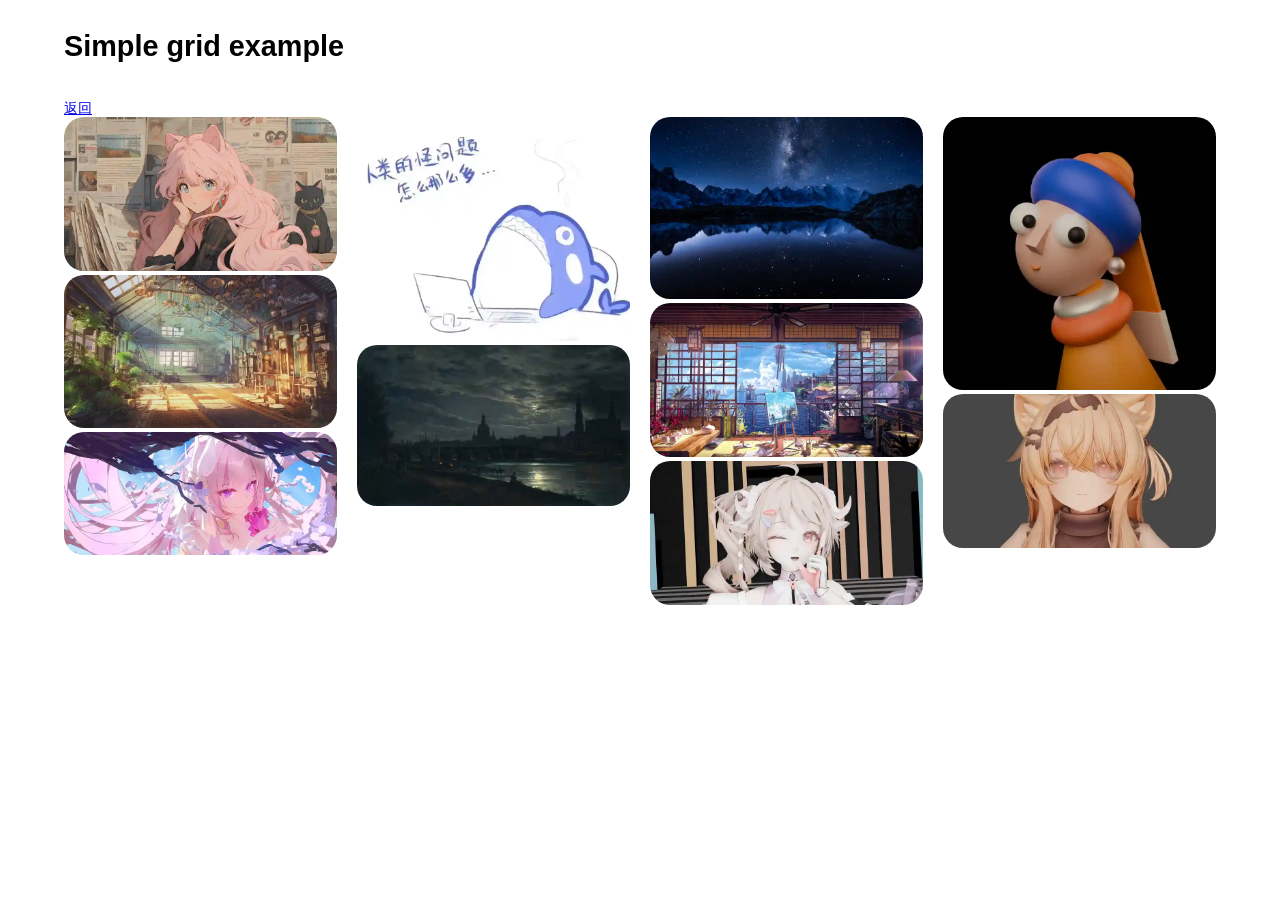
==== gallery.html @ 52f21082 "加入了大量图片，制作了一个全新的画廊页面。 	修改：     "SuzumiyaHaruhi/\347\203\246\351\227\267/SuzumiyaHaruhi.html" 	新文件：  " ====
<!DOCTYPE html>
<html lang="en-US">
<head>
    <meta charset="utf-8">
    <meta name="viewport" content="width=device-width">
    <title>画廊</title>
    <link rel="stylesheet" href="css/gallery.css">
</head>
<body>
    <h1>Simple grid example</h1>
    <br>
    <a href="./index.html">返回</a>
    <div class="gallery-container" id="gallery"></div>

    <script src="js/gallery.js"></script>
    <script>
        createGallery('gallery', {
            total: 10,
            ext: '.webp',
            folder: 'img/output/'
        });
    </script>
</body>
</html>
---- css/gallery.css ----
body {
    width: 90%;
    max-width: auto;
    margin: 2em auto;
    font: .9em/1.2 Arial, Helvetica, sans-serif;
}
.gallery-container {
    column-count: 4;
    column-gap: 20px;
}

.gallery-container > div {
    break-inside: avoid;
    margin-bottom: 4px;
    border-radius: 20px;
    overflow: hidden;
}

.gallery-container > div img {
    display: block;
    width: 100%;
    height: auto;
    border-radius: 10px;
}

@media (max-width: 768px) {
    .gallery-container { column-count: 3; }
}

@media (max-width: 480px) {
    .gallery-container { column-count: 2; }
}
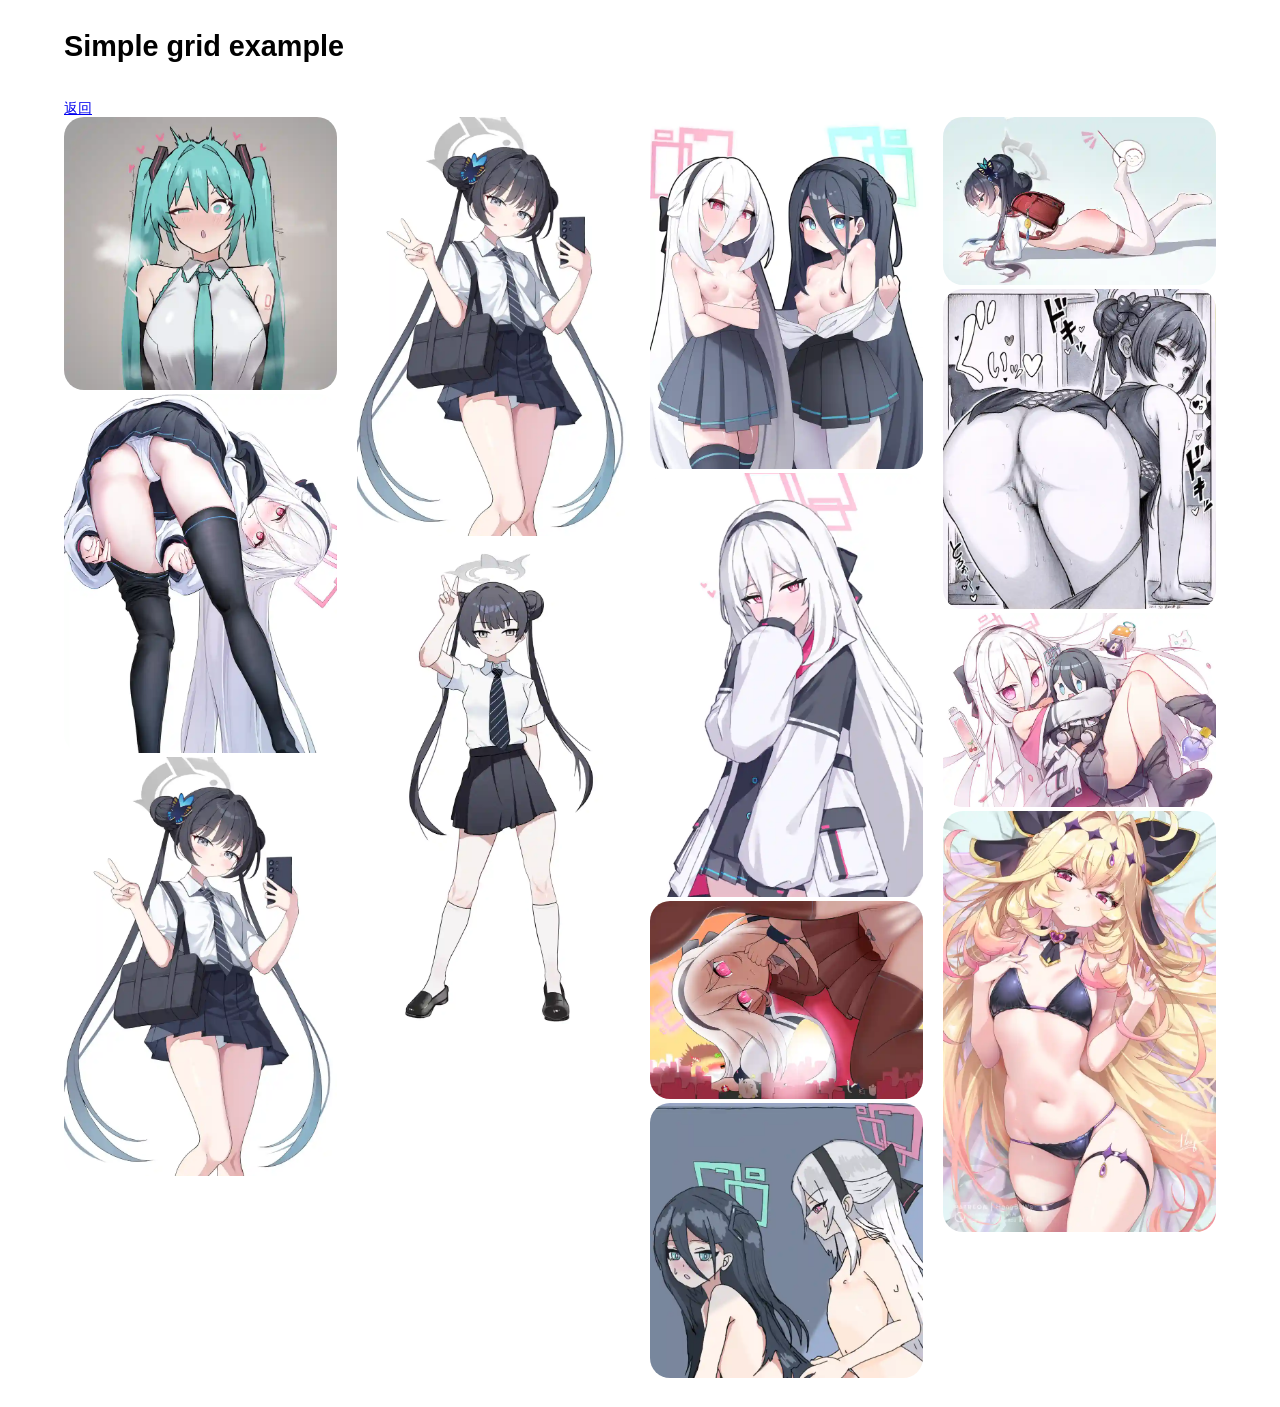
==== commit 59b1fa7d: "Update gallery.html" ====
--- a/gallery.html
+++ b/gallery.html
@@ -15,7 +15,7 @@
     <script src="js/gallery.js"></script>
     <script>
         createGallery('gallery', {
-            total: 10,
+            total: 13,
             ext: '.webp',
             folder: 'img/output/'
         });
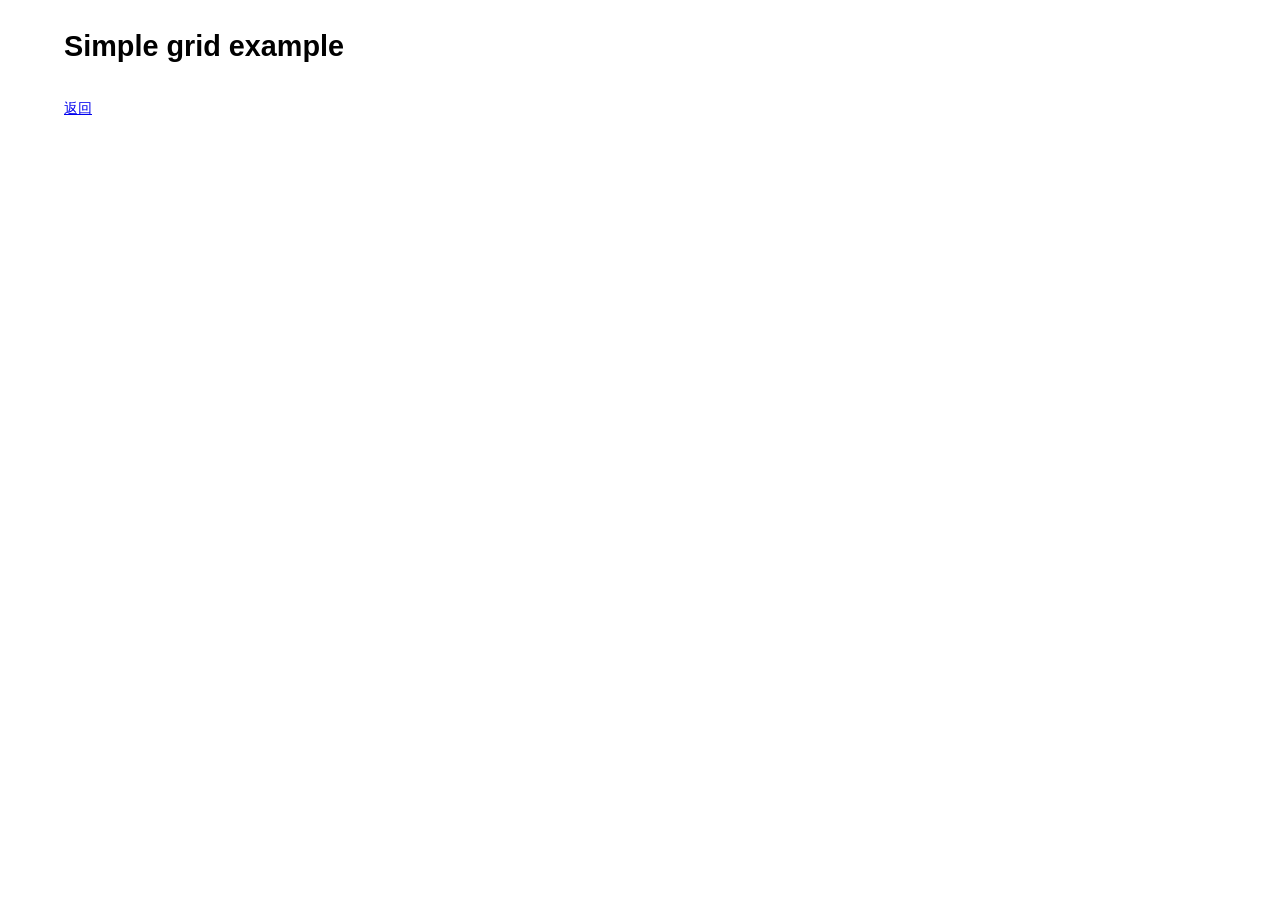
==== commit 47cebee9: "Update gallery.html" ====
--- a/gallery.html
+++ b/gallery.html
@@ -14,11 +14,6 @@
 
     <script src="js/gallery.js"></script>
     <script>
-        createGallery('gallery', {
-            total: 13,
-            ext: '.webp',
-            folder: 'img/output/'
-        });
     </script>
 </body>
 </html>
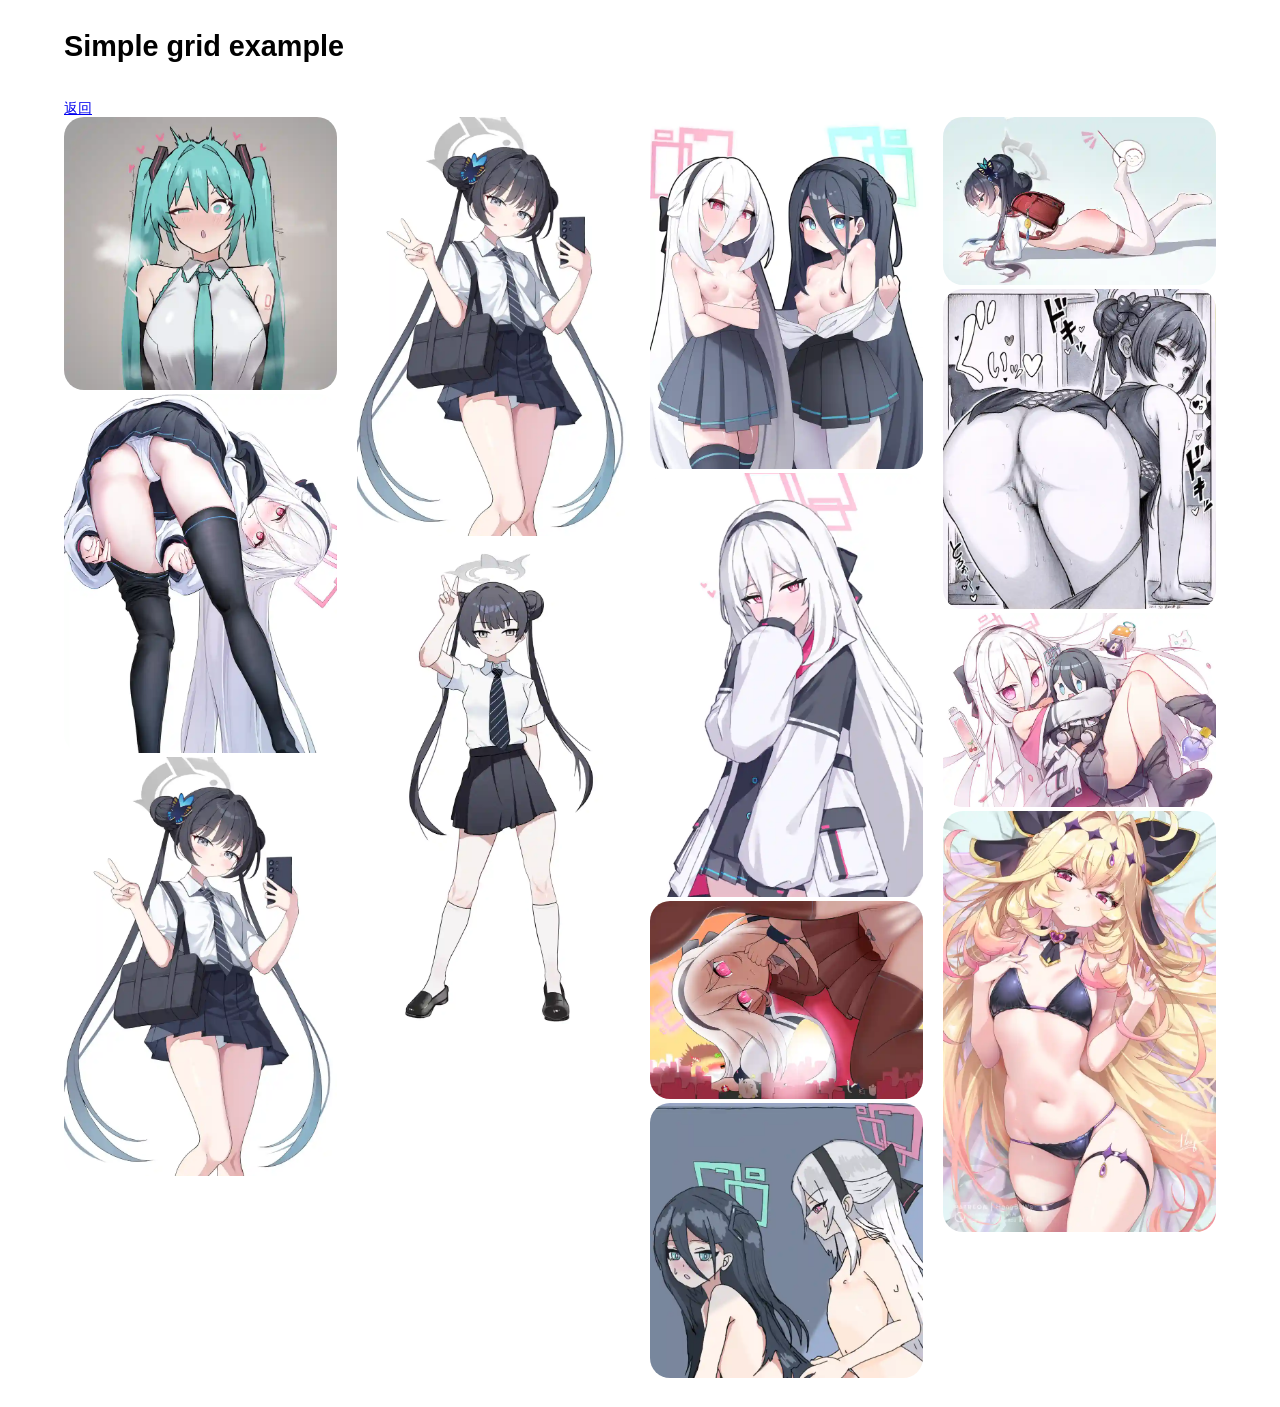
==== commit ad13fffc: "Initialize gallery with image settings" ====
--- a/gallery.html
+++ b/gallery.html
@@ -14,6 +14,11 @@
 
     <script src="js/gallery.js"></script>
     <script>
+        createGallery('gallery', {
+            total: 13,
+            ext: '.webp',
+            folder: 'img/output/'
+        });
     </script>
 </body>
 </html>
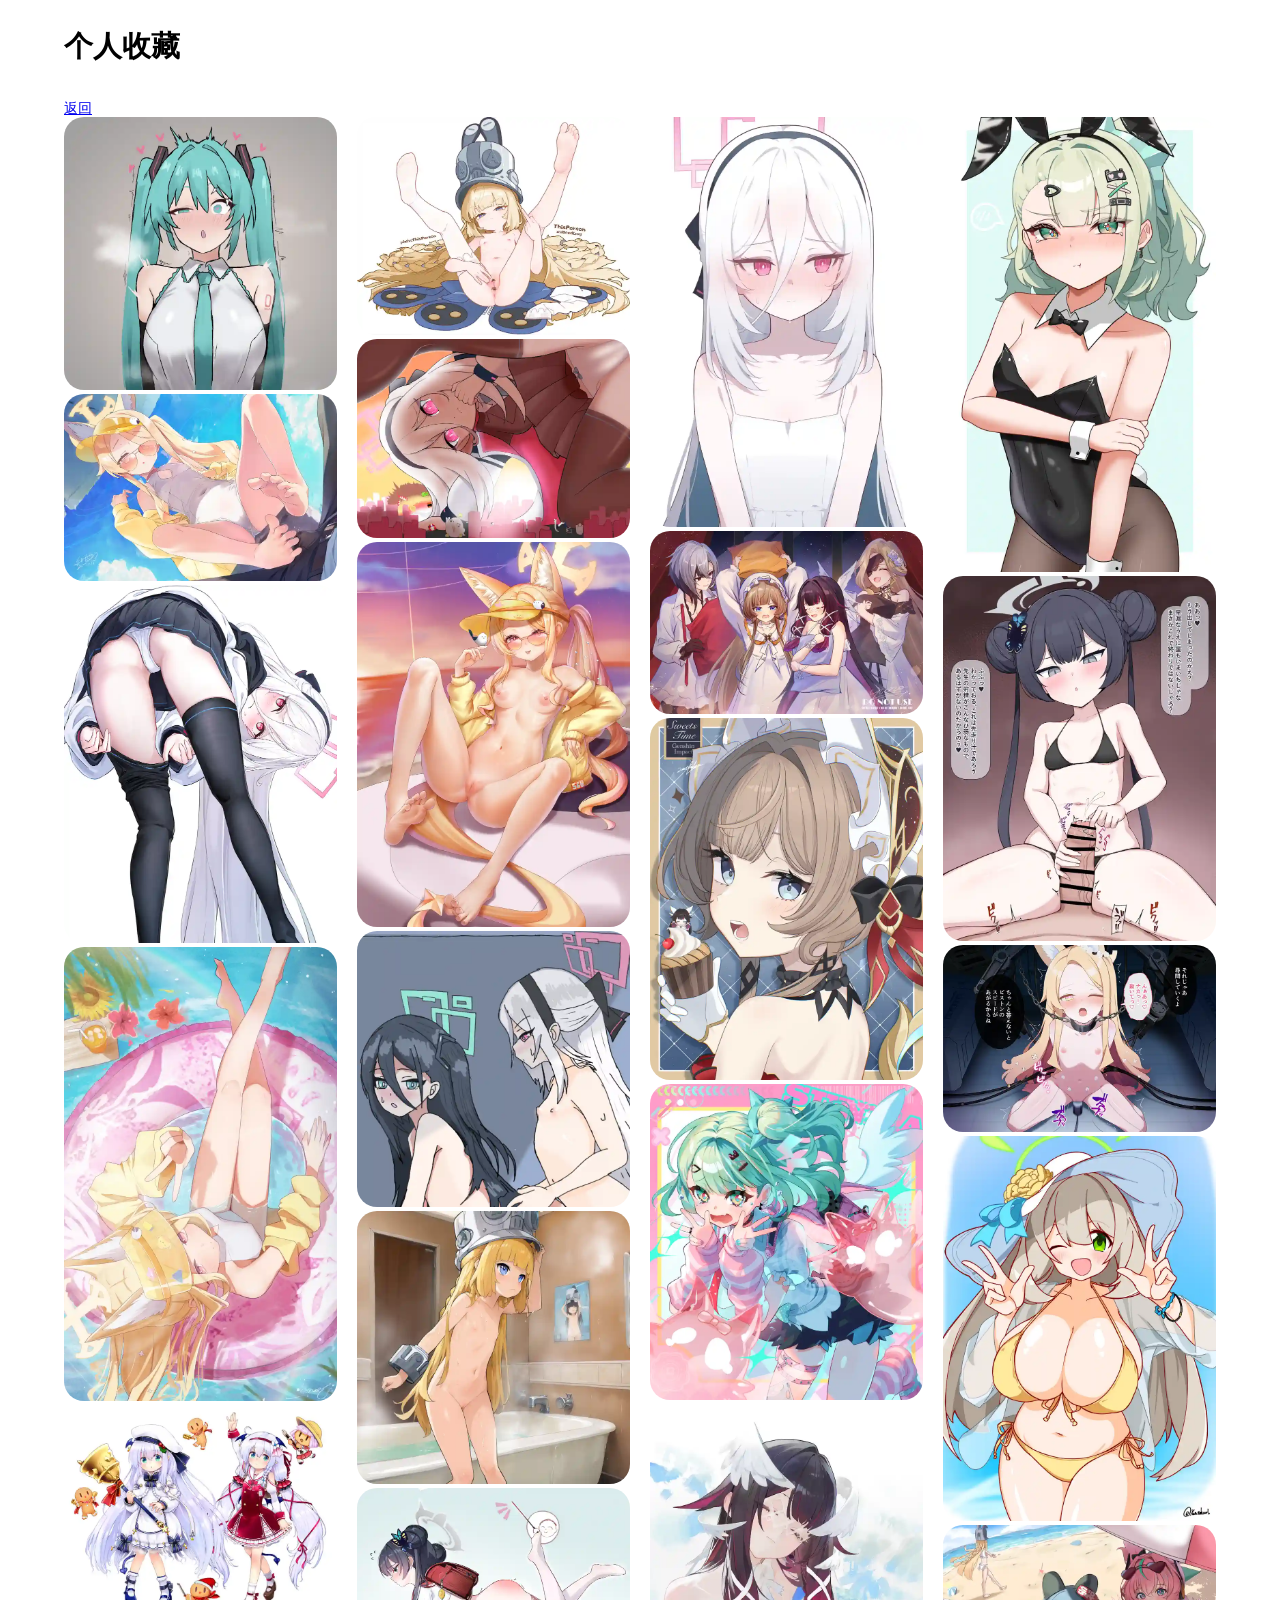
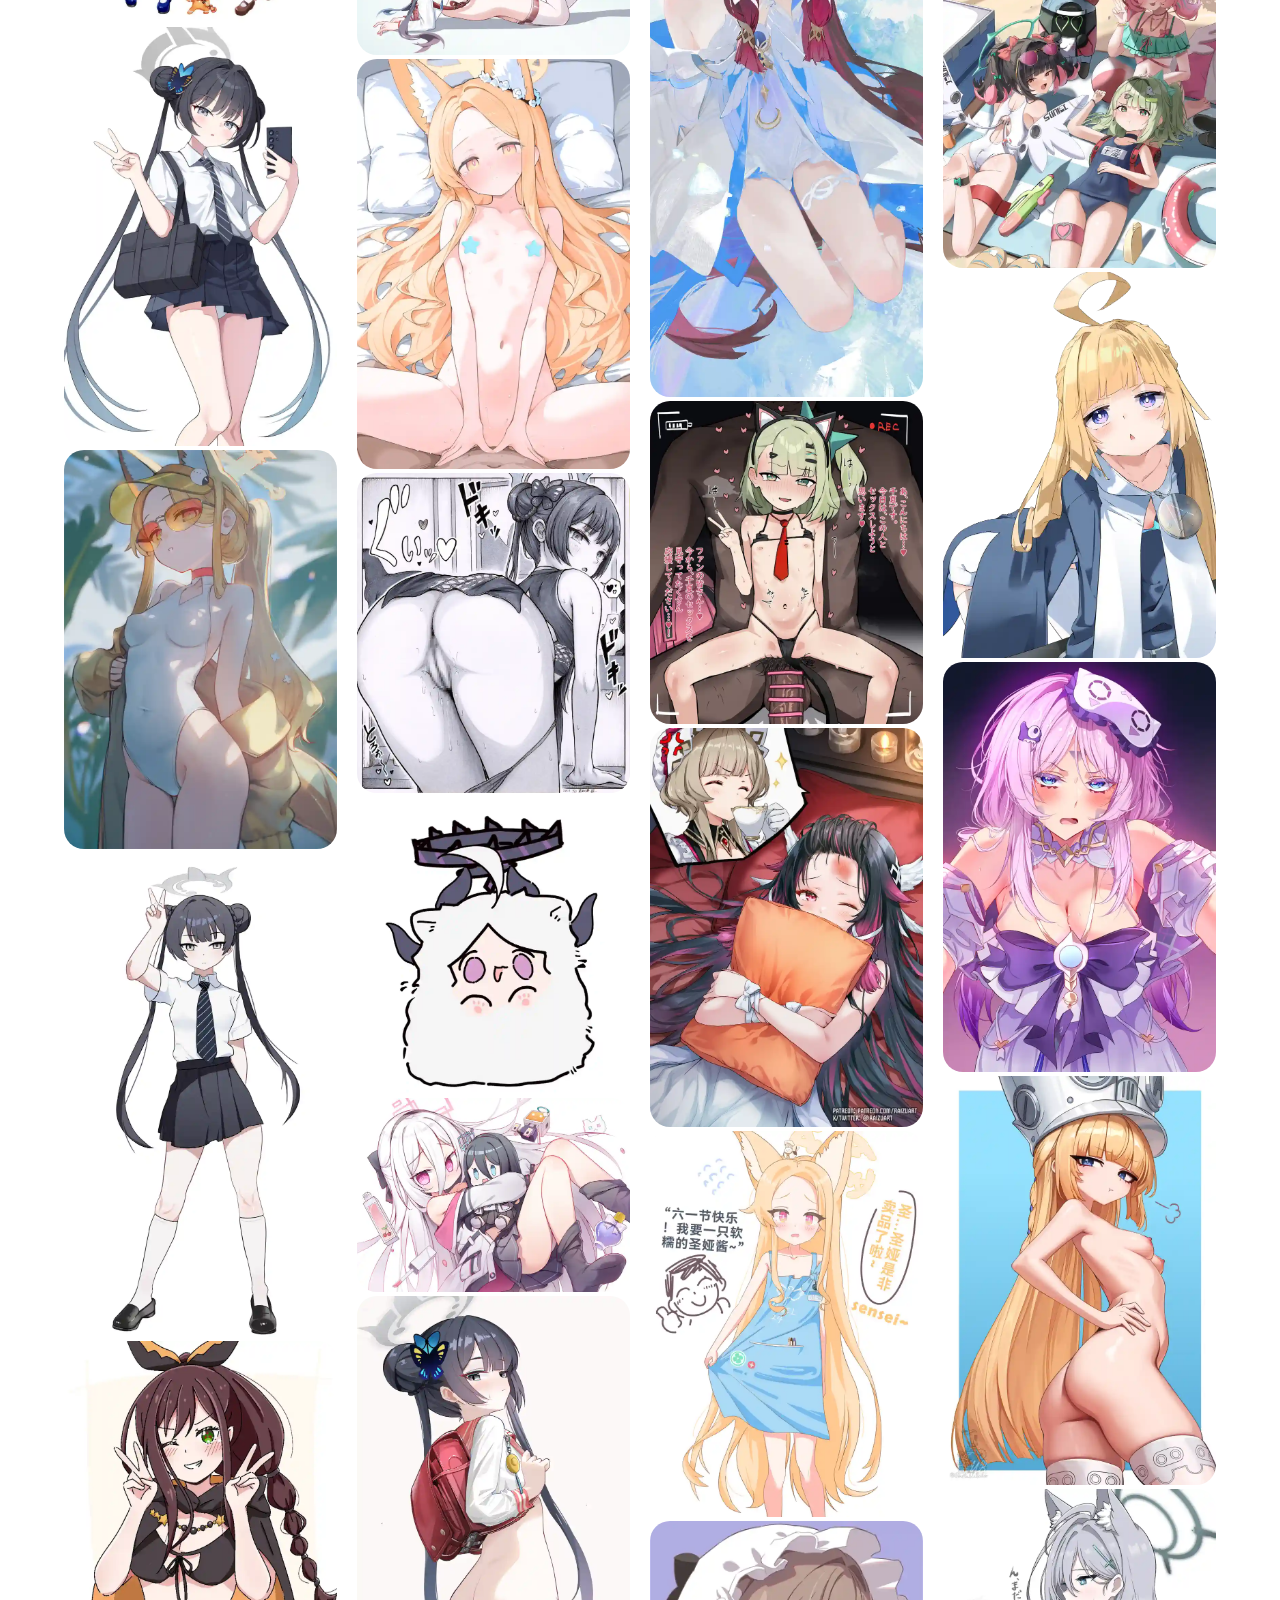
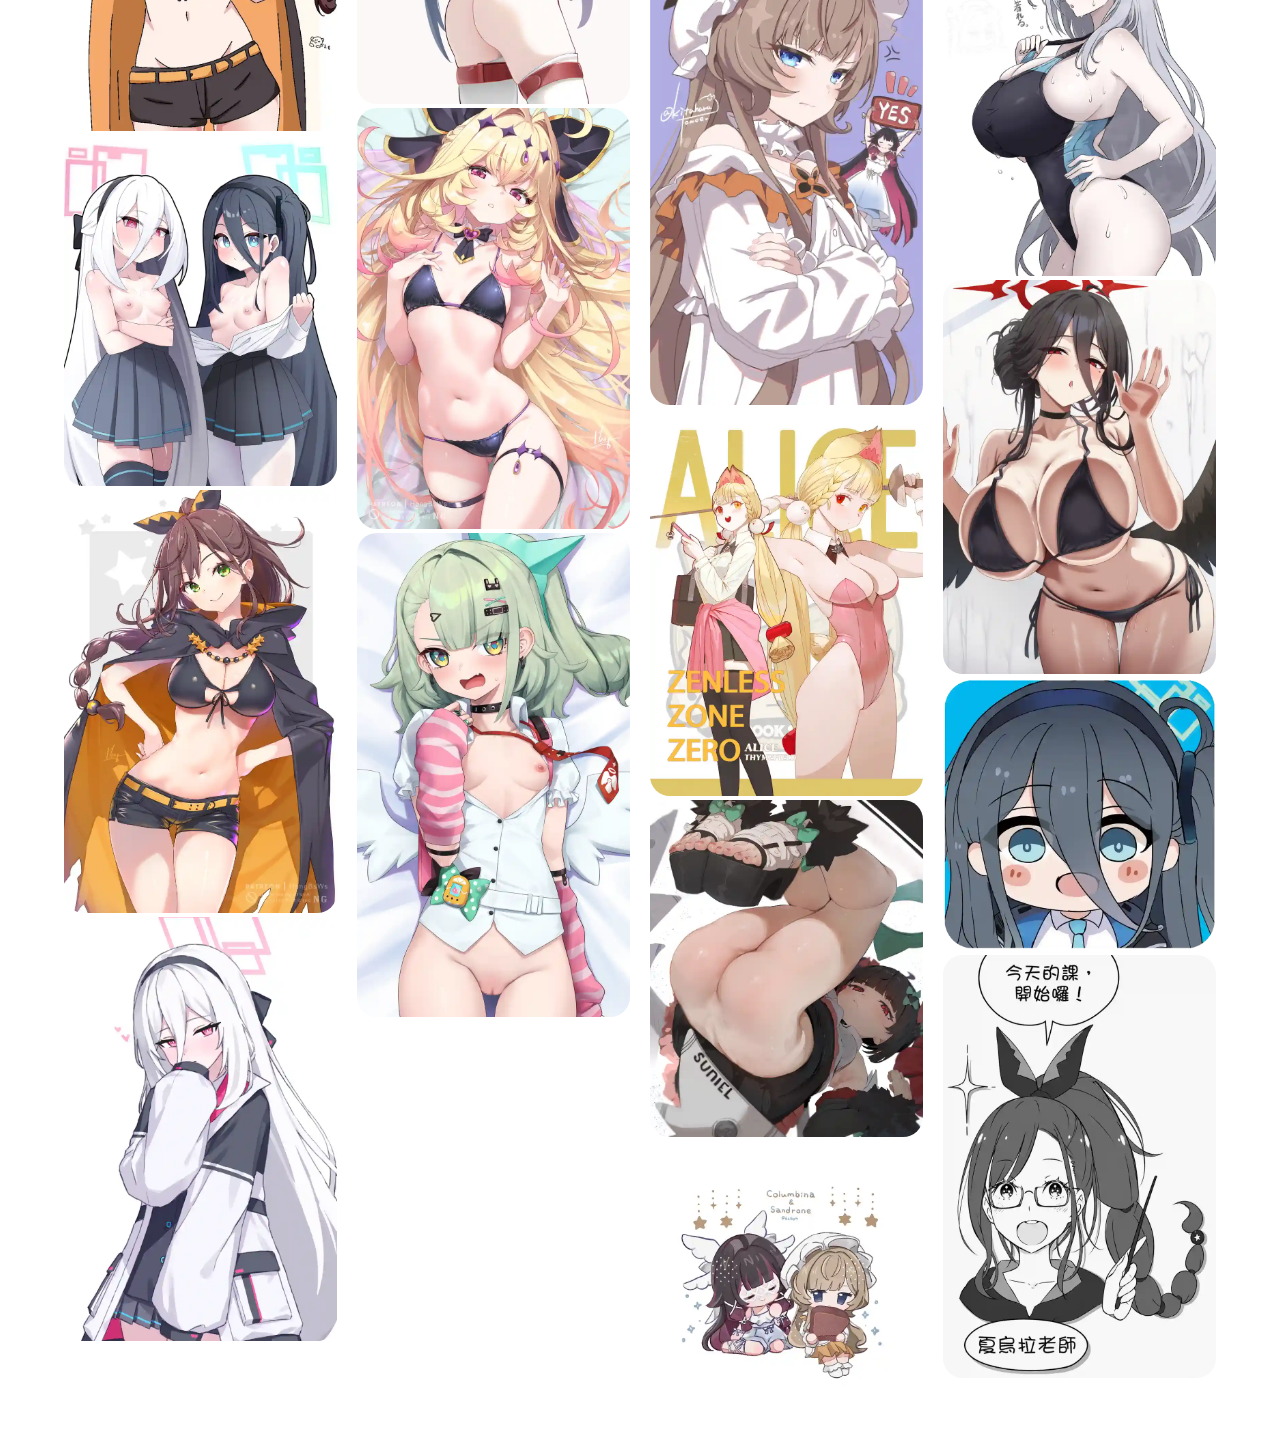
==== commit 1b6f8cc9: "修改：     gallery.html 	新文件：   "img/vido\346\240\274\345\274\217\350\275\254\346\215\242.sh" 	修改：     " ====
--- a/gallery.html
+++ b/gallery.html
@@ -7,7 +7,7 @@
     <link rel="stylesheet" href="css/gallery.css">
 </head>
 <body>
-    <h1>Simple grid example</h1>
+    <h1>个人收藏</h1>
     <br>
     <a href="./index.html">返回</a>
     <div class="gallery-container" id="gallery"></div>
@@ -15,7 +15,7 @@
     <script src="js/gallery.js"></script>
     <script>
         createGallery('gallery', {
-            total: 13,
+            total: 49,
             ext: '.webp',
             folder: 'img/output/'
         });
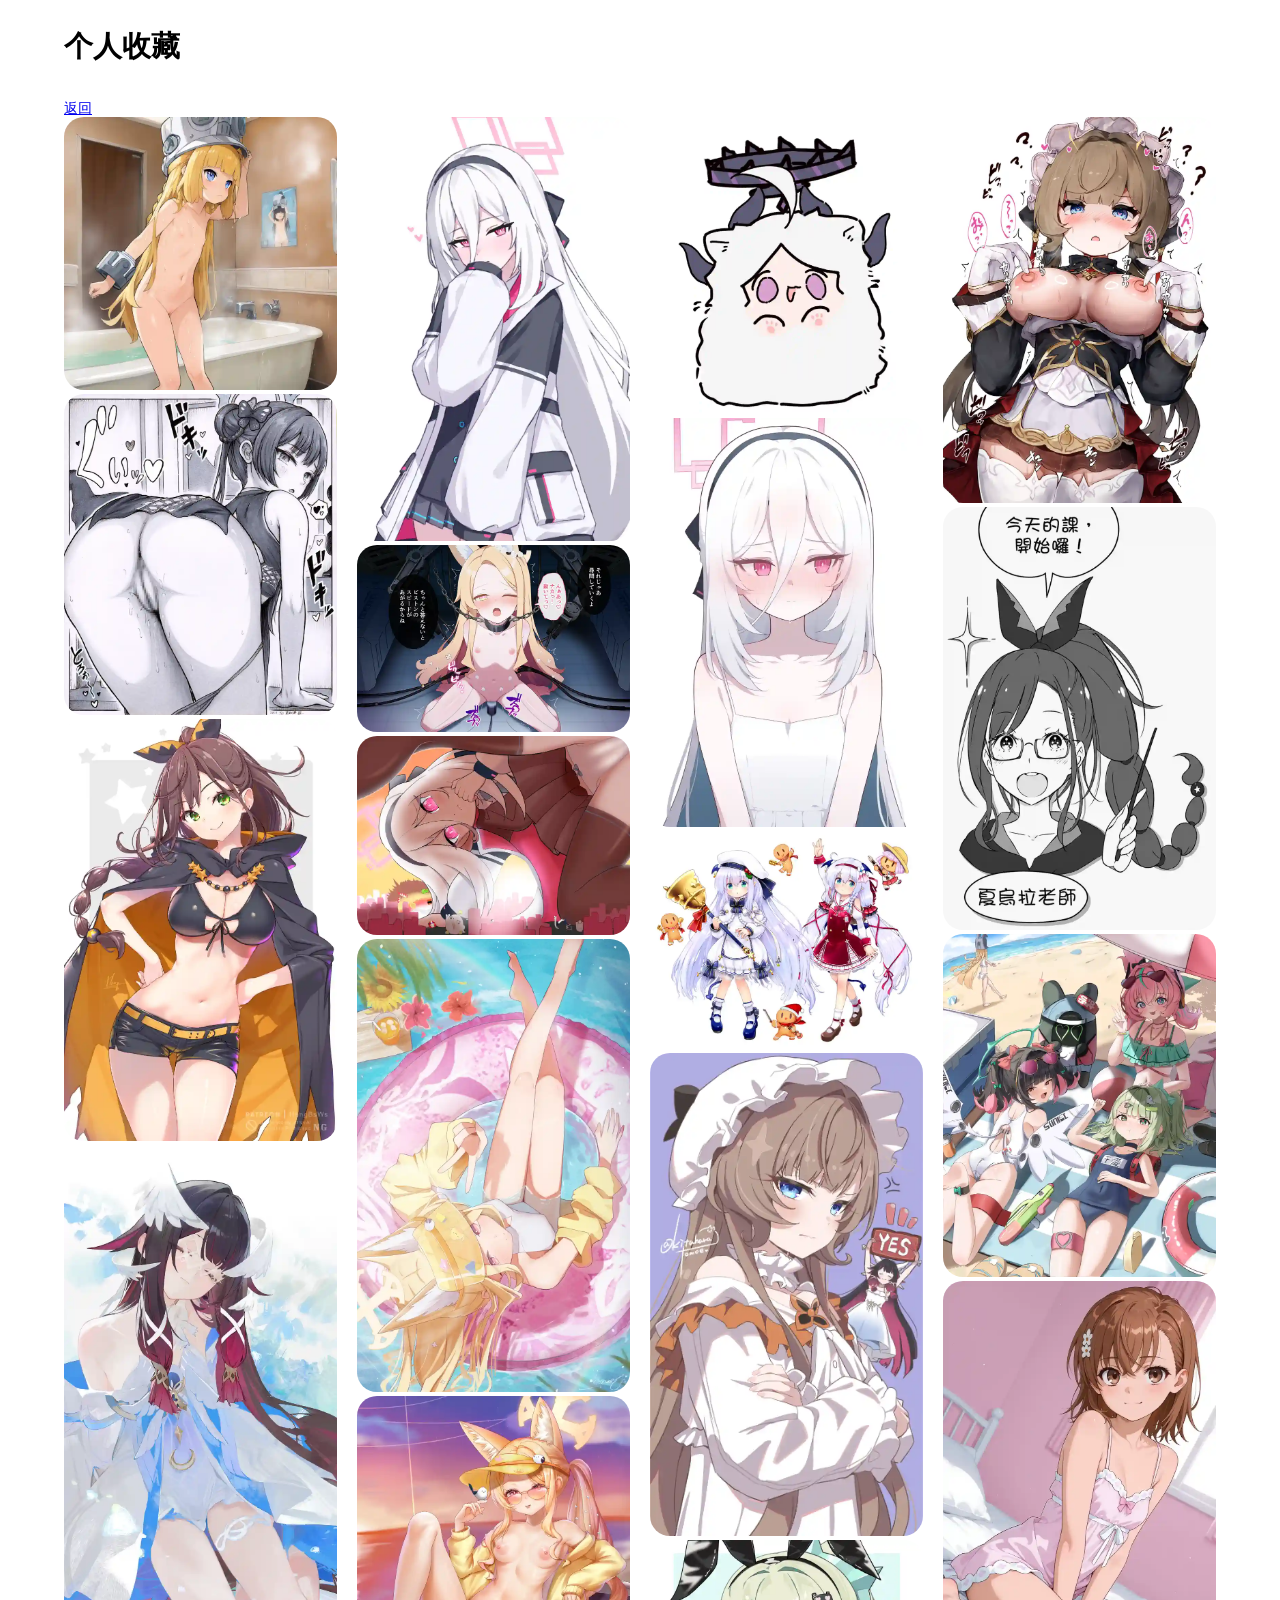
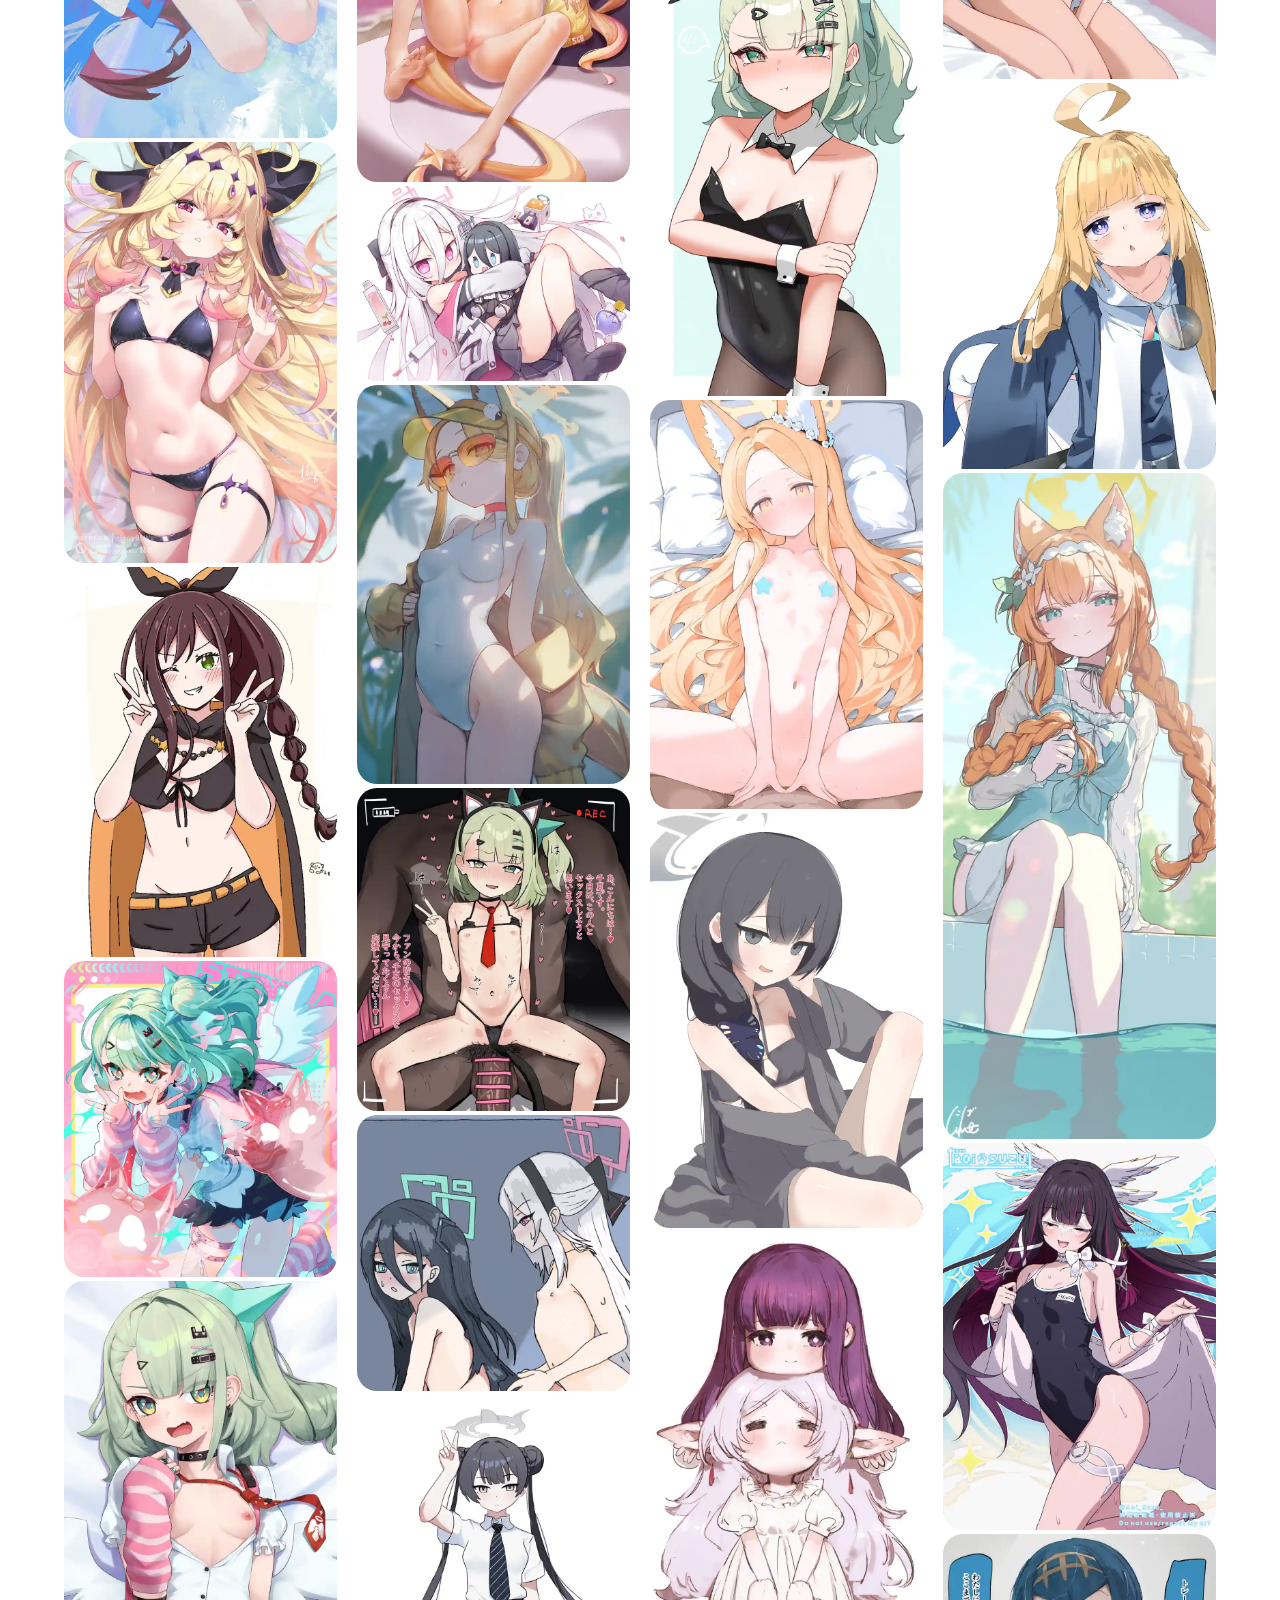
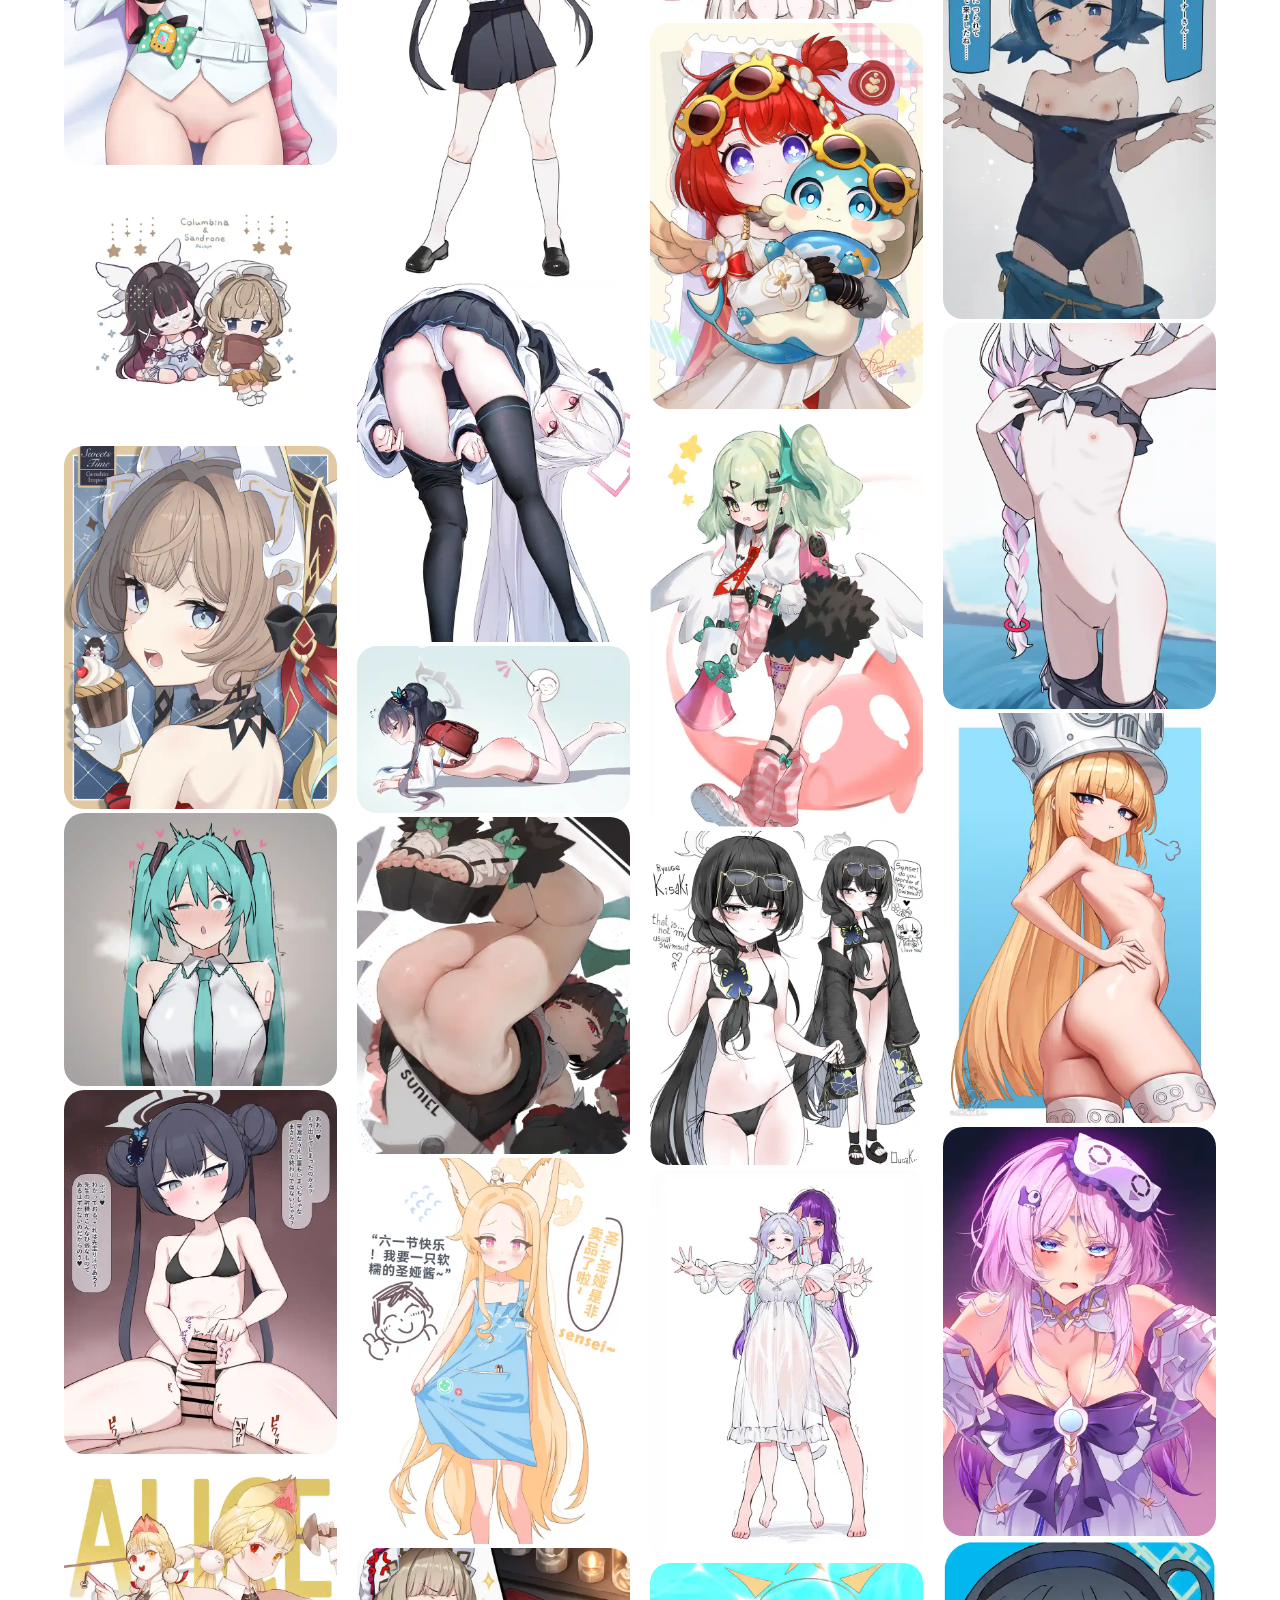
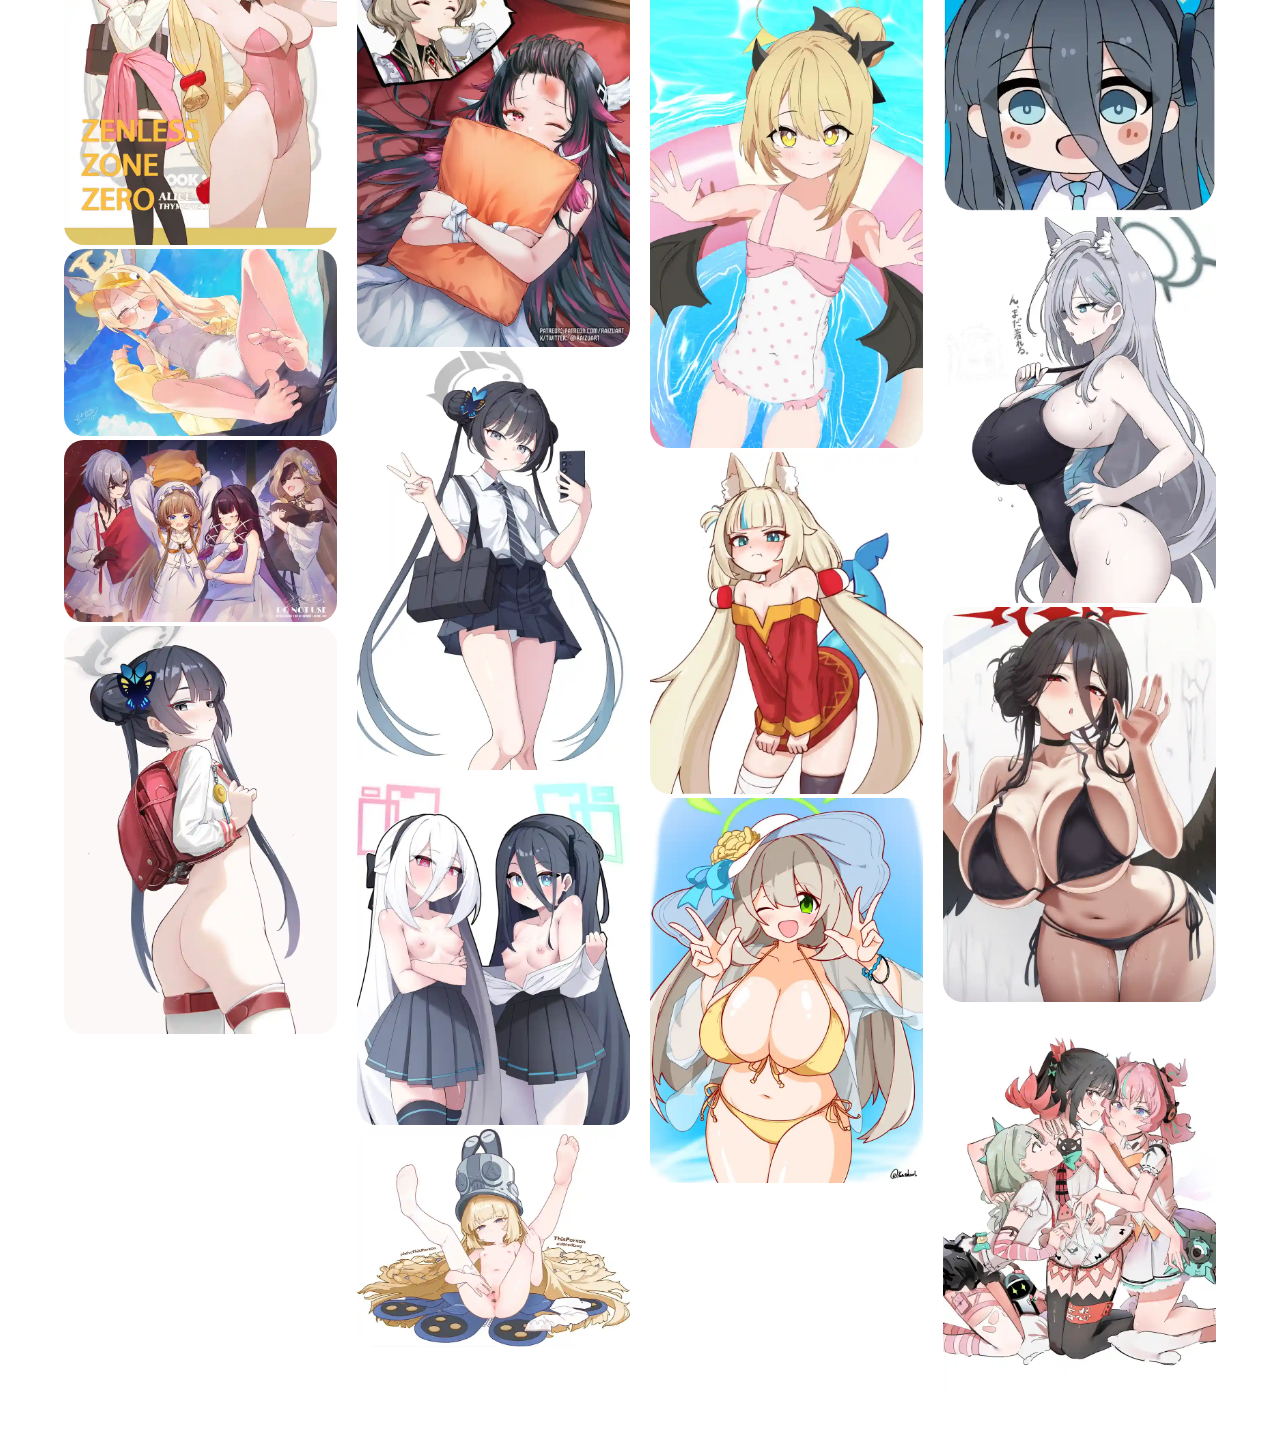
==== commit 7d0f950f: "优化加载流畅度，随屏幕改变列数：     css/gallery.css 	增加图片４９到６３：     gallery.html 	删除：     img/output/a 	加入动态加载：    " ====
--- a/gallery.html
+++ b/gallery.html
@@ -15,9 +15,7 @@
     <script src="js/gallery.js"></script>
     <script>
         createGallery('gallery', {
-            total: 49,
-            ext: '.webp',
-            folder: 'img/output/'
+            total: 64
         });
     </script>
 </body>
--- a/css/gallery.css
+++ b/css/gallery.css
@@ -1,11 +1,13 @@
+
 body {
     width: 90%;
-    max-width: auto;
+    max-width: 1400px;
     margin: 2em auto;
     font: .9em/1.2 Arial, Helvetica, sans-serif;
 }
+
 .gallery-container {
-    column-count: 4;
+    column-count: 8;
     column-gap: 20px;
 }
 
@@ -14,6 +16,7 @@
     margin-bottom: 4px;
     border-radius: 20px;
     overflow: hidden;
+    transition: transform 0.3s ease, opacity 0.3s ease;
 }
 
 .gallery-container > div img {
@@ -23,11 +26,18 @@
     border-radius: 10px;
 }
 
-@media (max-width: 768px) {
+@media (max-width: 1400px) {
+    .gallery-container { column-count: 4; }
+}
+
+@media (max-width: 1000px) {
     .gallery-container { column-count: 3; }
 }
 
-@media (max-width: 480px) {
+@media (max-width: 700px) {
     .gallery-container { column-count: 2; }
 }
- 
+
+@media (max-width: 450px) {
+    .gallery-container { column-count: 1; }
+}
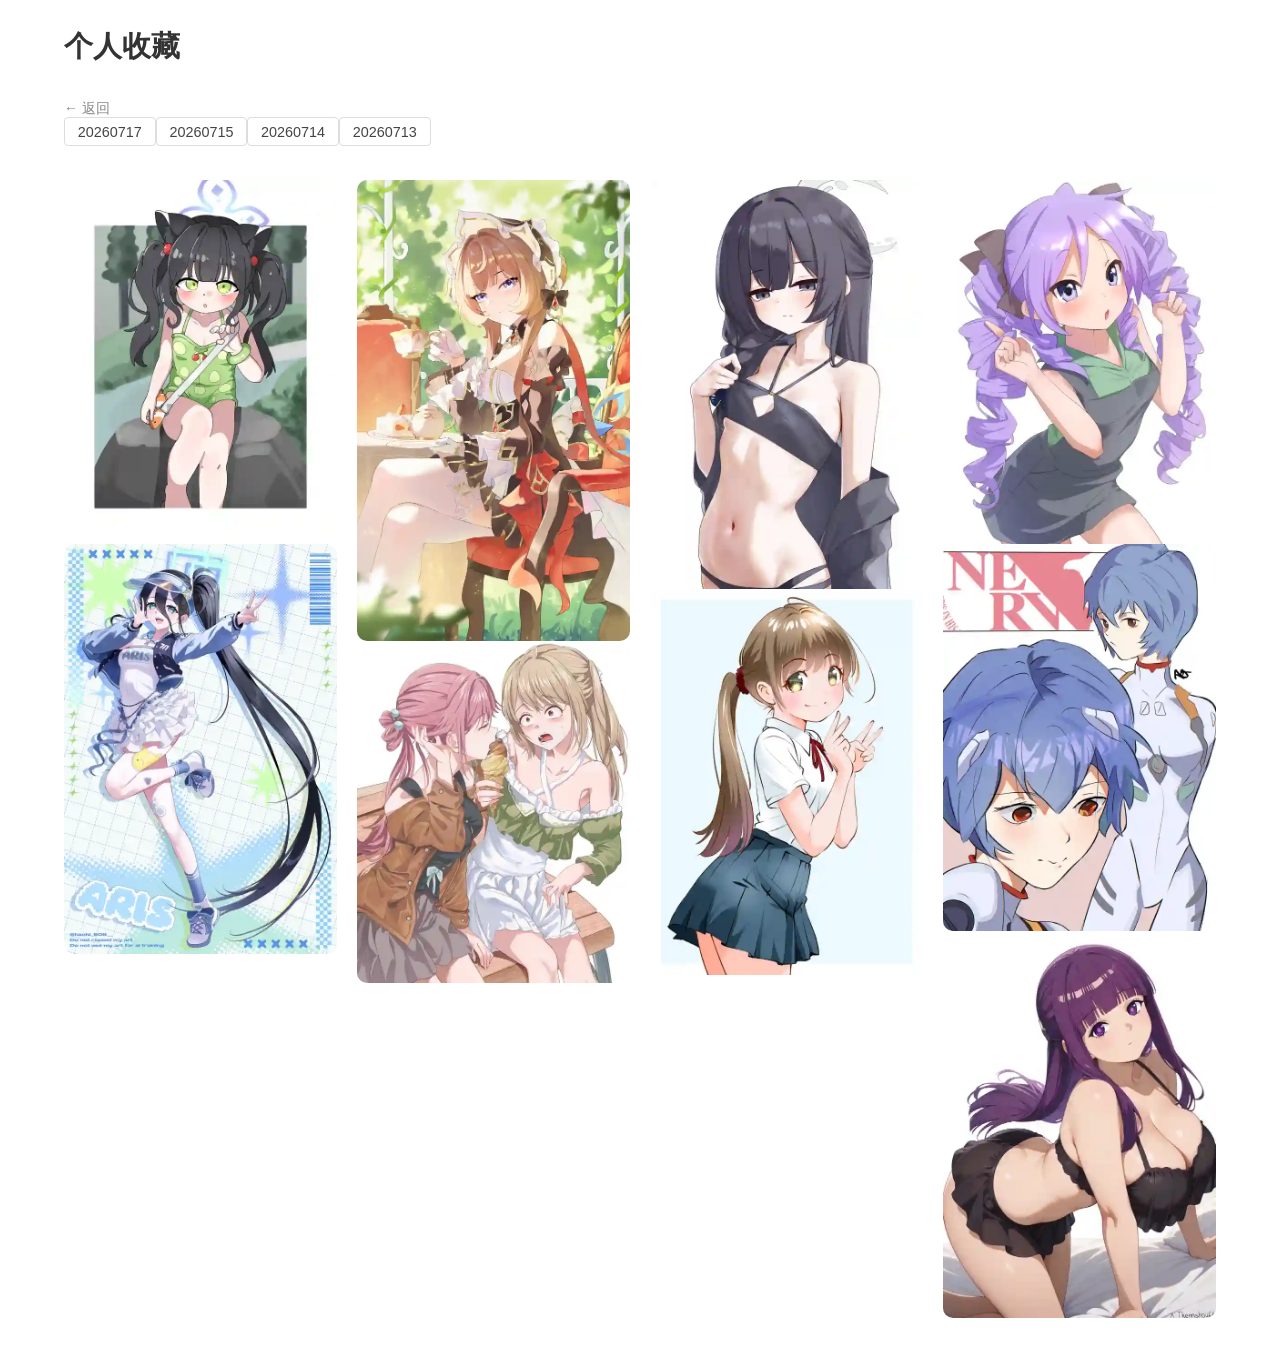
==== commit 4334e6b2: "本次是一次史诗级大更新，修改了小说，画廊的媒体目录，增加了一些ｈｔｔｐ服务的脚本，ｃｓｓ重做，增加一个新的子页面，画廊加入了查看图片功能 	新文件：   2026-07-22.md 	修改：     " ====
--- a/gallery.html
+++ b/gallery.html
@@ -1,23 +1,68 @@
 <!DOCTYPE html>
-<html lang="en-US">
+<html lang="zh-CN">
 <head>
-    <meta charset="utf-8">
-    <meta name="viewport" content="width=device-width">
-    <title>画廊</title>
-    <link rel="stylesheet" href="css/gallery.css">
+  <meta charset="utf-8">
+  <meta name="viewport" content="width=device-width, initial-scale=1.0">
+  <title>画廊</title>
+  <link rel="stylesheet" href="css/gallery.css">
 </head>
 <body>
-    <h1>个人收藏</h1>
-    <br>
-    <a href="./index.html">返回</a>
-    <div class="gallery-container" id="gallery"></div>
 
-    <script src="js/gallery.js"></script>
-    <script>
-        createGallery('gallery', {
-            total: 64
+  <h1>个人收藏</h1>
+  <br>
+  <a href="./index.html">← 返回</a>
+
+  <div id="date-buttons"></div>
+  <br>
+
+  <div class="gallery-container" id="gallery"></div>
+
+  <script src="js/gallery.js"></script>
+
+  <!--
+    img/gallery/gallery.json 维护说明
+    在 img/gallery/ 下新建文件夹，文件从 0 开始命名，使用 .webp 后缀。
+    在 gallery.json 最上方添加：
+    { "date": "文件夹名字", "quantity": 文件数量 }
+  -->
+  <script>
+  (async function() {
+    const container = document.getElementById('date-buttons');
+    try {
+      // const resp = await fetch('img/gallery/gallery.json');
+      const resp = await fetch('img/gallery/gallery.json');
+          /*
+           * 高清目录 download
+           * 原本 gallery
+           */
+      const list = await resp.json();
+
+      list.forEach(({ date, quantity }) => {
+        const btn = document.createElement('button');
+        btn.className = 'date-btn';
+        btn.textContent = date;
+        btn.addEventListener('click', () => {
+          createGallery('gallery', {
+            total: quantity,
+            ext: '.webp',
+            folder: `img/gallery/${date}/`
+          });
+          /*
+           * 高清目录 download
+           * 原本 gallery
+           */
         });
-    </script>
+        container.appendChild(btn);
+      });
+
+      const firstBtn = container.querySelector('.date-btn');
+      if (firstBtn) firstBtn.click();
+
+    } catch (e) {
+      container.textContent = '加载失败，请检查 gallery.json';
+    }
+  })();
+  </script>
+  <script src="js/image-viewer.min.js"></script>
 </body>
 </html>
-
--- a/css/gallery.css
+++ b/css/gallery.css
@@ -1,43 +1,77 @@
 
 body {
-    width: 90%;
-    max-width: 1400px;
-    margin: 2em auto;
-    font: .9em/1.2 Arial, Helvetica, sans-serif;
+  width: 90%;
+  max-width: 1400px;
+  margin: 2em auto;
+  font: .9em/1.2 Arial, Helvetica, sans-serif;
+  color: #333;
 }
 
-.gallery-container {
-    column-count: 8;
-    column-gap: 20px;
+.date-btn {
+  background: #fff;
+  border: 1px solid #ddd;
+  border-radius: 4px;
+  padding: 0.35rem 0.8rem;
+  font-size: 0.9rem;
+  color: #444;
+  cursor: pointer;
+  transition: all 0.2s;
+  outline: none;
 }
 
-.gallery-container > div {
-    break-inside: avoid;
-    margin-bottom: 4px;
-    border-radius: 20px;
-    overflow: hidden;
-    transition: transform 0.3s ease, opacity 0.3s ease;
+/* 瀑布流容器 */
+.gallery-container {
+  column-count: 8;
+  column-gap: 20px;
+  margin-top: 1rem;
 }
 
 .gallery-container > div img {
-    display: block;
-    width: 100%;
-    height: auto;
-    border-radius: 10px;
+  display: block;
+  width: 100%;
+  height: auto;
+  border-radius: 10px;
 }
 
+/* 响应式列数调整 */
 @media (max-width: 1400px) {
-    .gallery-container { column-count: 4; }
-}
-
-@media (max-width: 1000px) {
-    .gallery-container { column-count: 3; }
+  .gallery-container {
+    column-count: 4;
+  }
 }
 
 @media (max-width: 700px) {
-    .gallery-container { column-count: 2; }
+  .gallery-container {
+    column-count: 3;
+  }
 }
 
-@media (max-width: 450px) {
-    .gallery-container { column-count: 1; }
+@media (max-width: 500px) {
+  body {
+    padding: 1.2rem 1rem 2rem;
+  }
+
+  .gallery-container {
+    column-count: 2;
+    column-gap: 10px;
+  }
+
+  .gallery-container > div {
+    margin-bottom: 10px;
+  }
+
+  .date-btn {
+    padding: 0.3rem 0.6rem;
+    font-size: 0.85rem;
+  }
 }
+
+a[href="./index.html"] {
+  color: #888;
+  text-decoration: none;
+  font-size: 14px;
+  transition: color 0.2s;
+}
+a[href="./index.html"]:hover {
+  color: #ff9a9e;
+}
